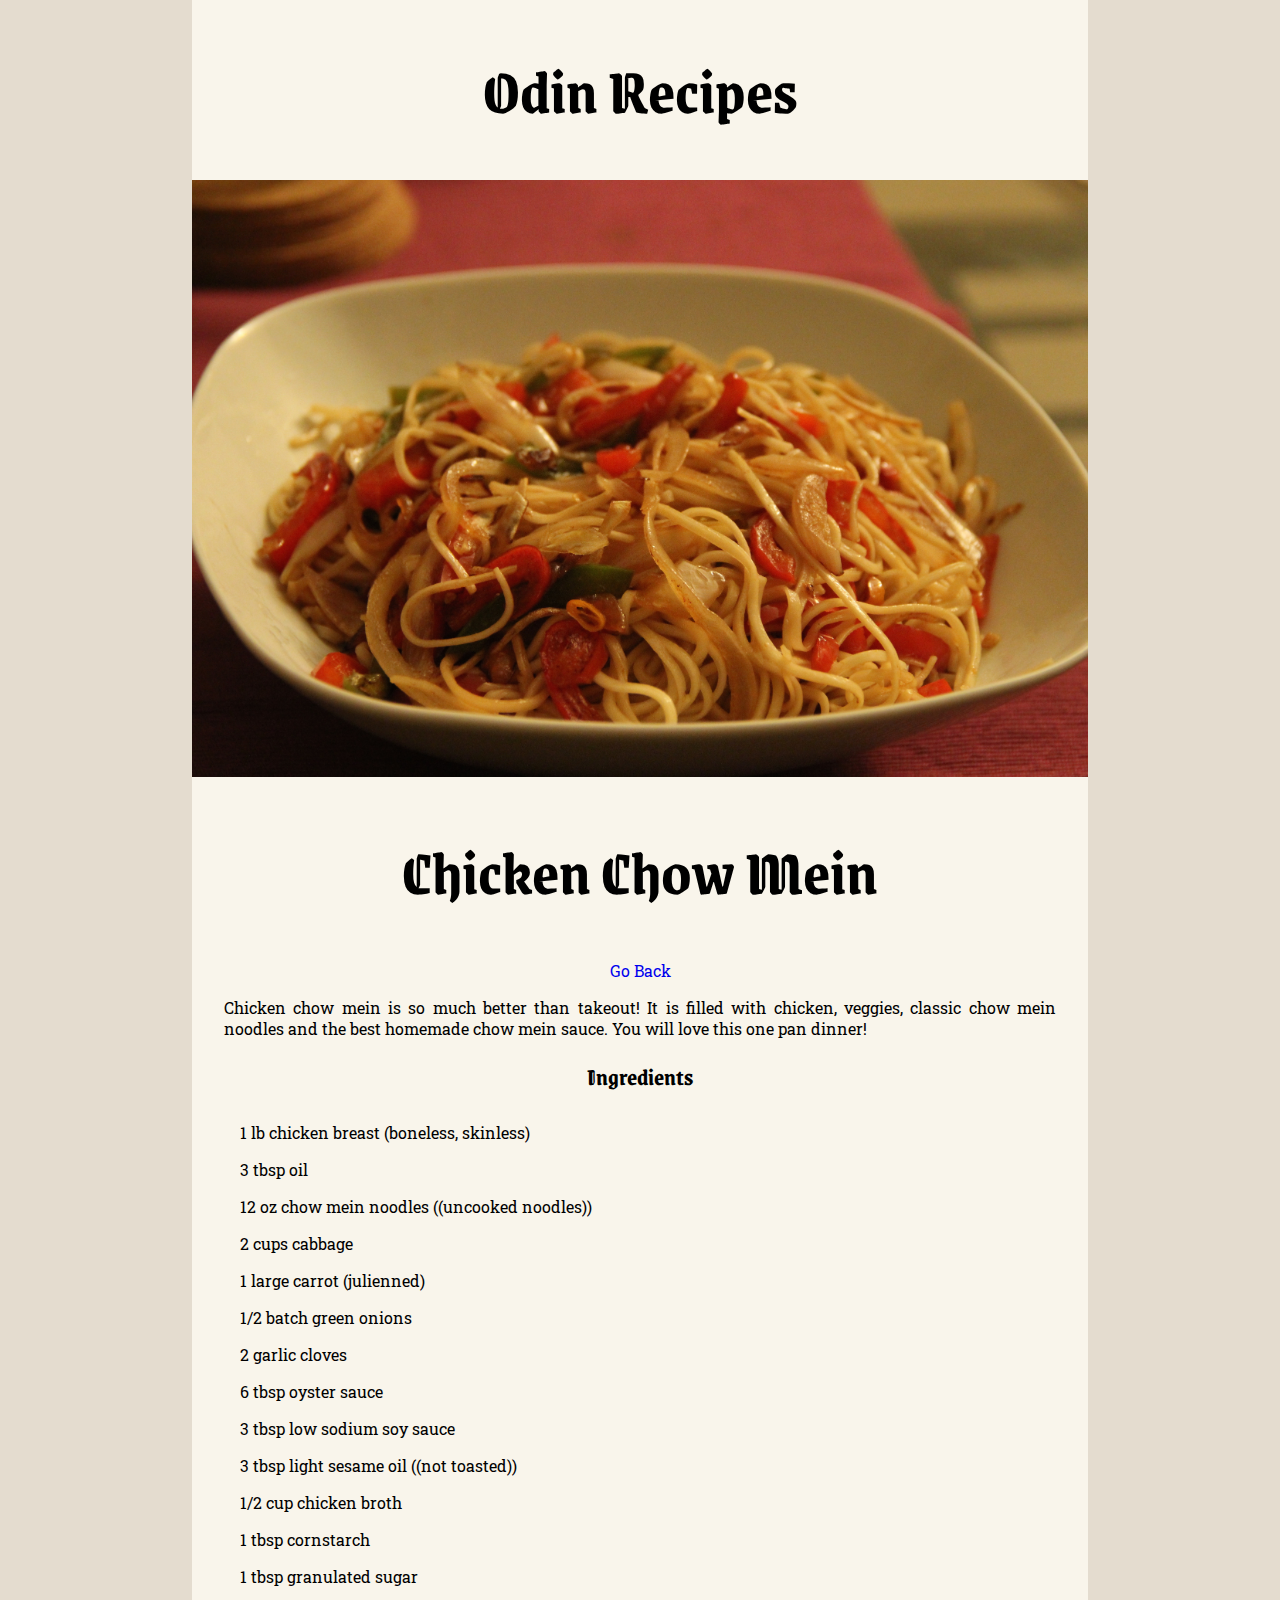
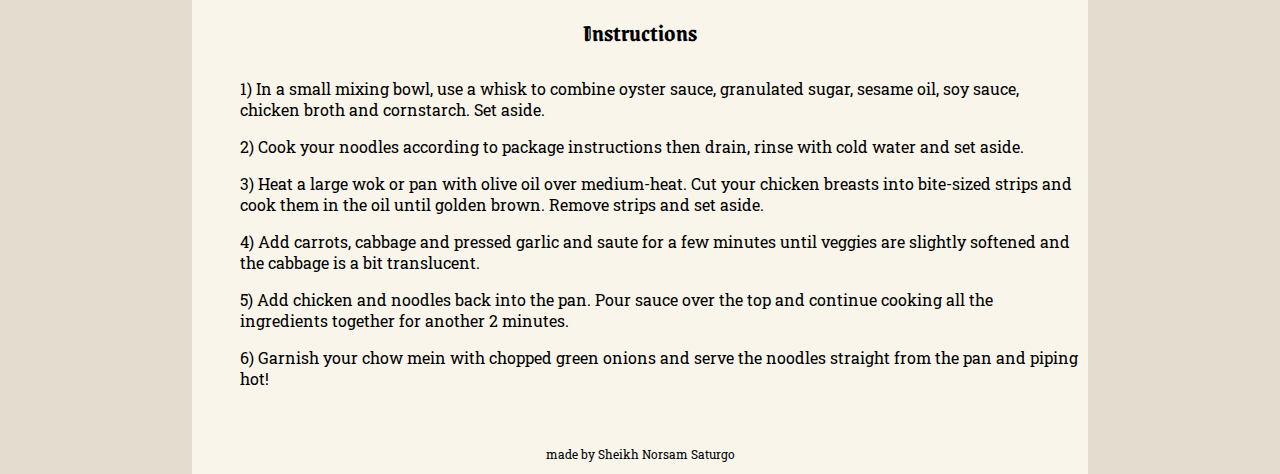
==== Recipes/chowmein.html @ ca0bdcdf "finalize" ====
<!DOCTYPE html>
<html lang="en">
<head>
    <meta charset="UTF-8">
    <meta name="viewport" content="width=device-width, initial-scale=1.0">
    <title>Chowmein</title>
    <link rel="stylesheet" href="/style.css">

    <link rel="preconnect" href="https://fonts.googleapis.com">
    <link rel="preconnect" href="https://fonts.gstatic.com" crossorigin>
    <link href="https://fonts.googleapis.com/css2?family=Grenze+Gotisch&family=Roboto+Slab&display=swap" rel="stylesheet">
</head>

<body>
    <div id="main-div">
        <h1>Odin Recipes</h1>
        <img src="/Images/chowmein.jpg" id="main-image">
        <span>
            <!-- menu name -->
            <h1>Chicken Chow Mein</h1> 
            <a href="/index.html" id="go-back">Go Back</a>

            <!-- description -->
            <p>Chicken chow mein is so much better than takeout! It is filled with chicken, veggies,
                classic chow mein noodles and the best homemade chow mein sauce.
                You will love this one pan dinner!
            </p>
            
            <!-- ingredients -->
            <h2>Ingredients</h2>
            <ul>
                <li>1 lb chicken breast (boneless, skinless)</li>
                <li>3 tbsp oil</li>
                <li>12 oz chow mein noodles ((uncooked noodles))</li>
                <li>2 cups cabbage</li>
                <li>1 large carrot (julienned)</li>
                <li>1/2 batch green onions</li>
                <li>2 garlic cloves</li>
                <li>6 tbsp oyster sauce</li>
                <li>3 tbsp low sodium soy sauce</li>
                <li>3 tbsp light sesame oil ((not toasted))</li>
                <li>1/2 cup chicken broth</li>
                <li>1 tbsp cornstarch</li>
                <li>1 tbsp granulated sugar</li>
            </ul>

            <h2>Instructions</h2>
            <ul>
                <li>1) In a small mixing bowl, use a whisk to combine oyster sauce, granulated sugar, sesame oil, soy sauce, chicken broth and cornstarch. Set aside.</li>
                <li>2) Cook your noodles according to package instructions then drain, rinse with cold water and set aside.</li>
                <li>3) Heat a large wok or pan with olive oil over medium-heat. Cut your chicken breasts into bite-sized strips and cook them in the oil until golden brown. Remove strips and set aside.</li>
                <li>4) Add carrots, cabbage and pressed garlic and saute for a few minutes until veggies are slightly softened and the cabbage is a bit translucent.</li>
                <li>5) Add chicken and noodles back into the pan. Pour sauce over the top and continue cooking all the ingredients together for another 2 minutes.</li>
                <li>6) Garnish your chow mein with chopped green onions and serve the noodles straight from the pan and piping hot!</li>
            </ul>
        </span>
    
        <br><p id="credit">made by Sheikh Norsam Saturgo</p>
    </div>
</body>
</html>
---- style.css ----
html, body {
    margin: 0;
    display: flex;
    background-color: #E4DCCF;
    text-align: center;

    font-family: 'Roboto Slab', serif;
}

#main-div {
    height: 100%;
    width: 70%;
    background-color: #F9F5EB;
    margin: 0 auto;
}

.icon{
    height: 1rem;
}

p {
    text-align: justify;
    padding: 2rem;
    padding-top: 0;
    padding-bottom: 0;
}

h1 {
    font-size: 4rem;
}
h1, h2 {font-family: 'Grenze Gotisch', cursive;}

a {
    text-decoration: none;
}

ul {
    list-style-type: none;
    text-align: left;
}

li {
    padding: 0.5rem;
}

img {
    width: 100%;
}

#credit {
    text-align: center;
    font-size: 12px;
}
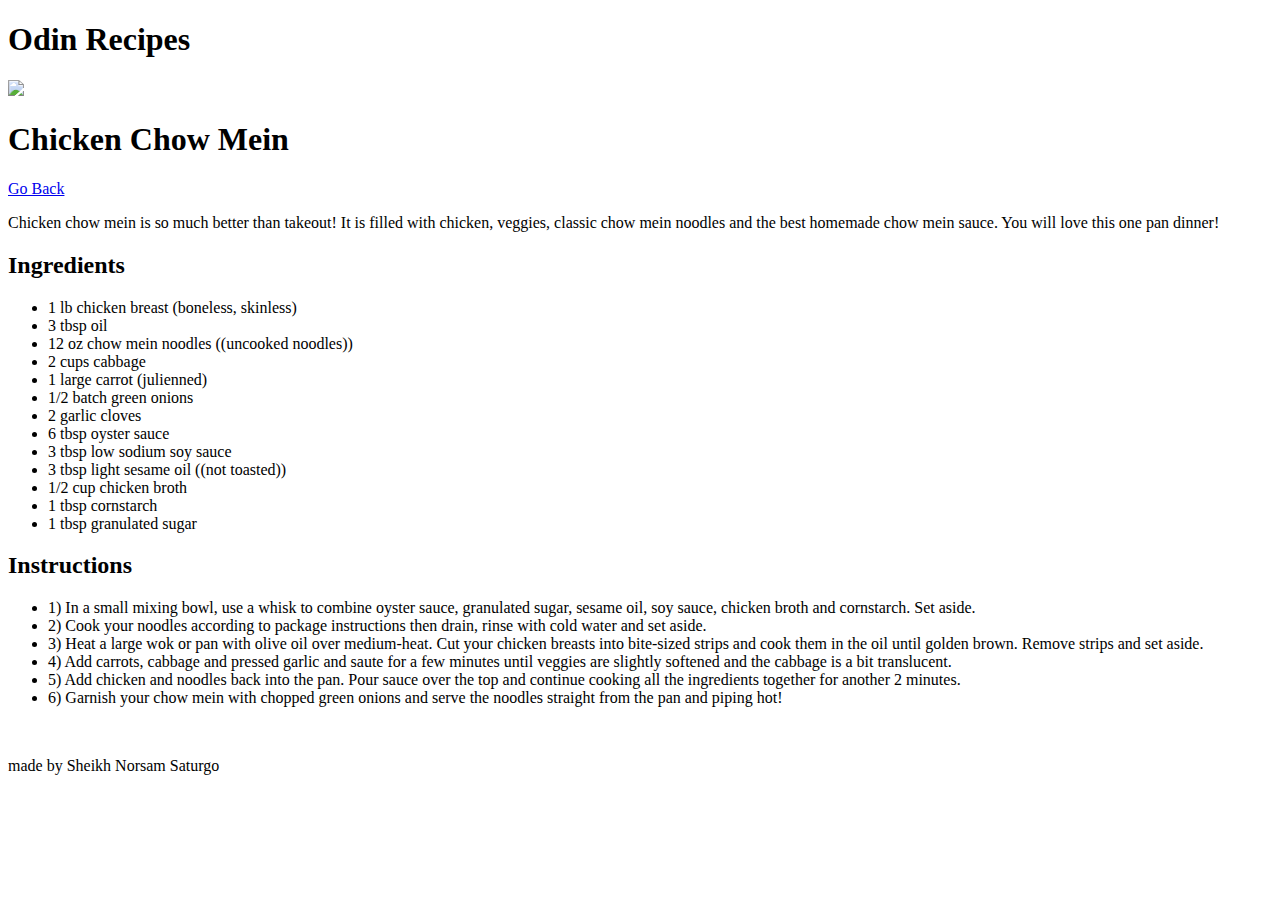
==== commit 0b7f1e4a: "live demo path fix" ====
--- a/Recipes/chowmein.html
+++ b/Recipes/chowmein.html
@@ -4,7 +4,7 @@
     <meta charset="UTF-8">
     <meta name="viewport" content="width=device-width, initial-scale=1.0">
     <title>Chowmein</title>
-    <link rel="stylesheet" href="/style.css">
+    <link rel="stylesheet" href="./style.css">
 
     <link rel="preconnect" href="https://fonts.googleapis.com">
     <link rel="preconnect" href="https://fonts.gstatic.com" crossorigin>
@@ -14,11 +14,11 @@
 <body>
     <div id="main-div">
         <h1>Odin Recipes</h1>
-        <img src="/Images/chowmein.jpg" id="main-image">
+        <img src="./Images/chowmein.jpg" id="main-image">
         <span>
             <!-- menu name -->
             <h1>Chicken Chow Mein</h1> 
-            <a href="/index.html" id="go-back">Go Back</a>
+            <a href="./index.html" id="go-back">Go Back</a>
 
             <!-- description -->
             <p>Chicken chow mein is so much better than takeout! It is filled with chicken, veggies,
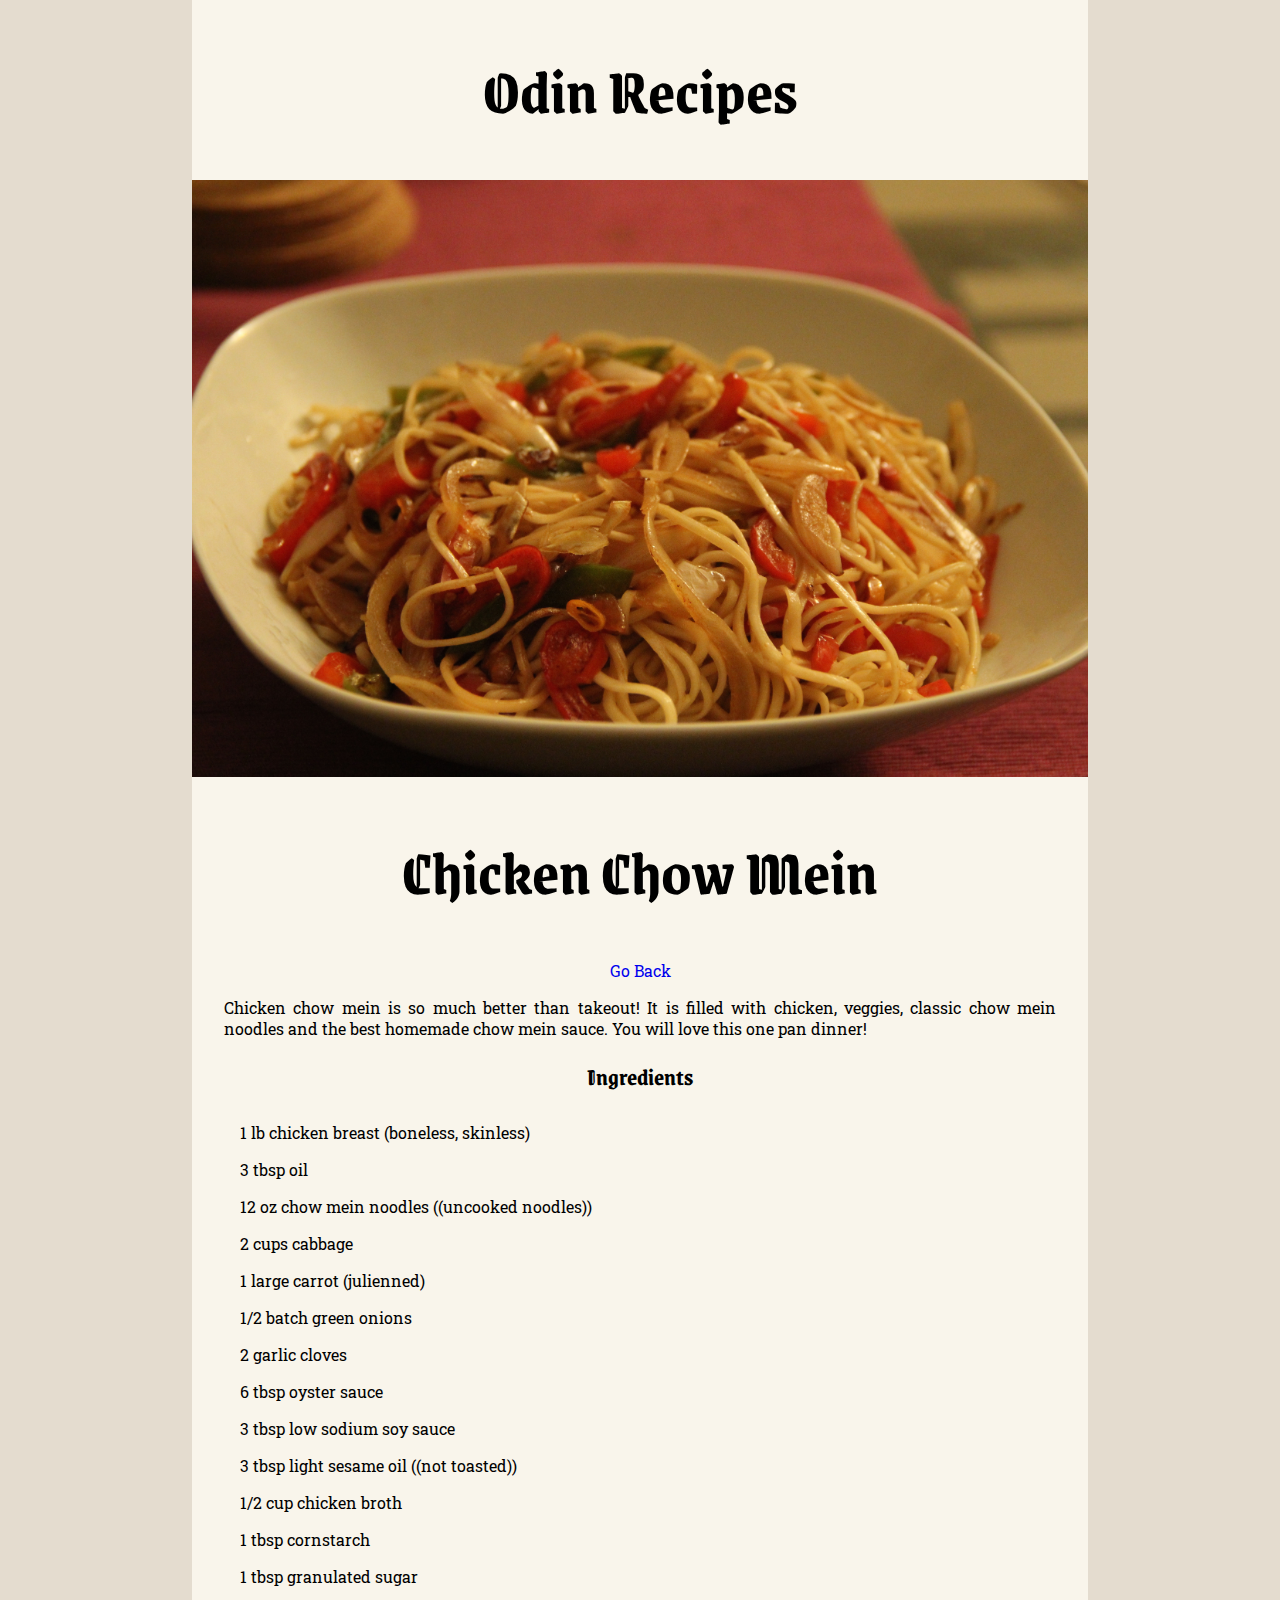
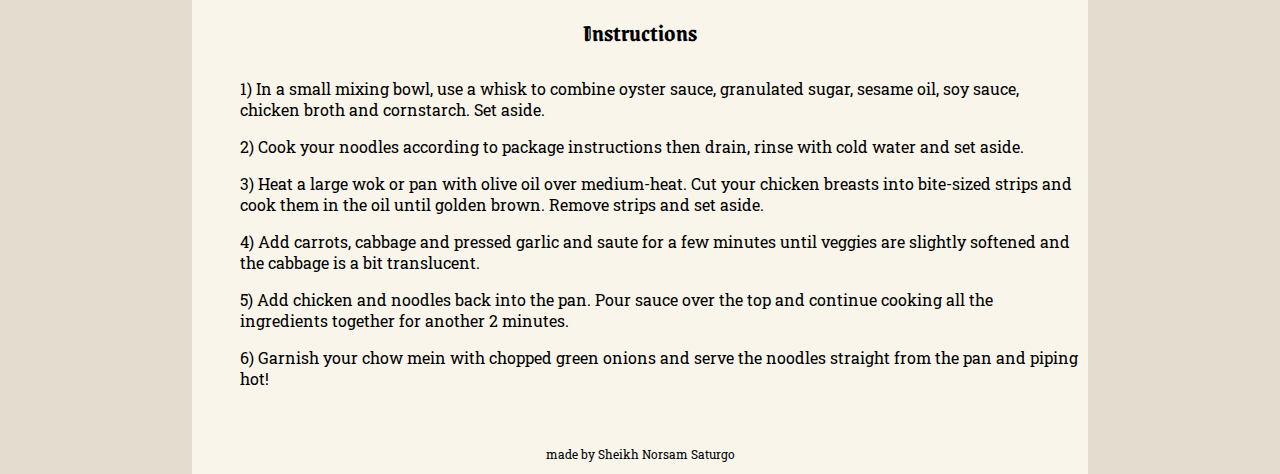
==== commit a565bfc7: "path fixes" ====
--- a/Recipes/chowmein.html
+++ b/Recipes/chowmein.html
@@ -4,7 +4,7 @@
     <meta charset="UTF-8">
     <meta name="viewport" content="width=device-width, initial-scale=1.0">
     <title>Chowmein</title>
-    <link rel="stylesheet" href="./style.css">
+    <link rel="stylesheet" href="/style.css">
 
     <link rel="preconnect" href="https://fonts.googleapis.com">
     <link rel="preconnect" href="https://fonts.gstatic.com" crossorigin>
@@ -14,11 +14,11 @@
 <body>
     <div id="main-div">
         <h1>Odin Recipes</h1>
-        <img src="./Images/chowmein.jpg" id="main-image">
+        <img src="/Images/chowmein.jpg" id="main-image">
         <span>
             <!-- menu name -->
             <h1>Chicken Chow Mein</h1> 
-            <a href="./index.html" id="go-back">Go Back</a>
+            <a href="/index.html" id="go-back">Go Back</a>
 
             <!-- description -->
             <p>Chicken chow mein is so much better than takeout! It is filled with chicken, veggies,
--- a/style.css
+++ b/style.css
@@ -0,0 +1,53 @@
+html, body {
+    margin: 0;
+    display: flex;
+    background-color: #E4DCCF;
+    text-align: center;
+
+    font-family: 'Roboto Slab', serif;
+}
+
+#main-div {
+    height: 100%;
+    width: 70%;
+    background-color: #F9F5EB;
+    margin: 0 auto;
+}
+
+.icon{
+    height: 1rem;
+}
+
+p {
+    text-align: justify;
+    padding: 2rem;
+    padding-top: 0;
+    padding-bottom: 0;
+}
+
+h1 {
+    font-size: 4rem;
+}
+h1, h2 {font-family: 'Grenze Gotisch', cursive;}
+
+a {
+    text-decoration: none;
+}
+
+ul {
+    list-style-type: none;
+    text-align: left;
+}
+
+li {
+    padding: 0.5rem;
+}
+
+img {
+    width: 100%;
+}
+
+#credit {
+    text-align: center;
+    font-size: 12px;
+}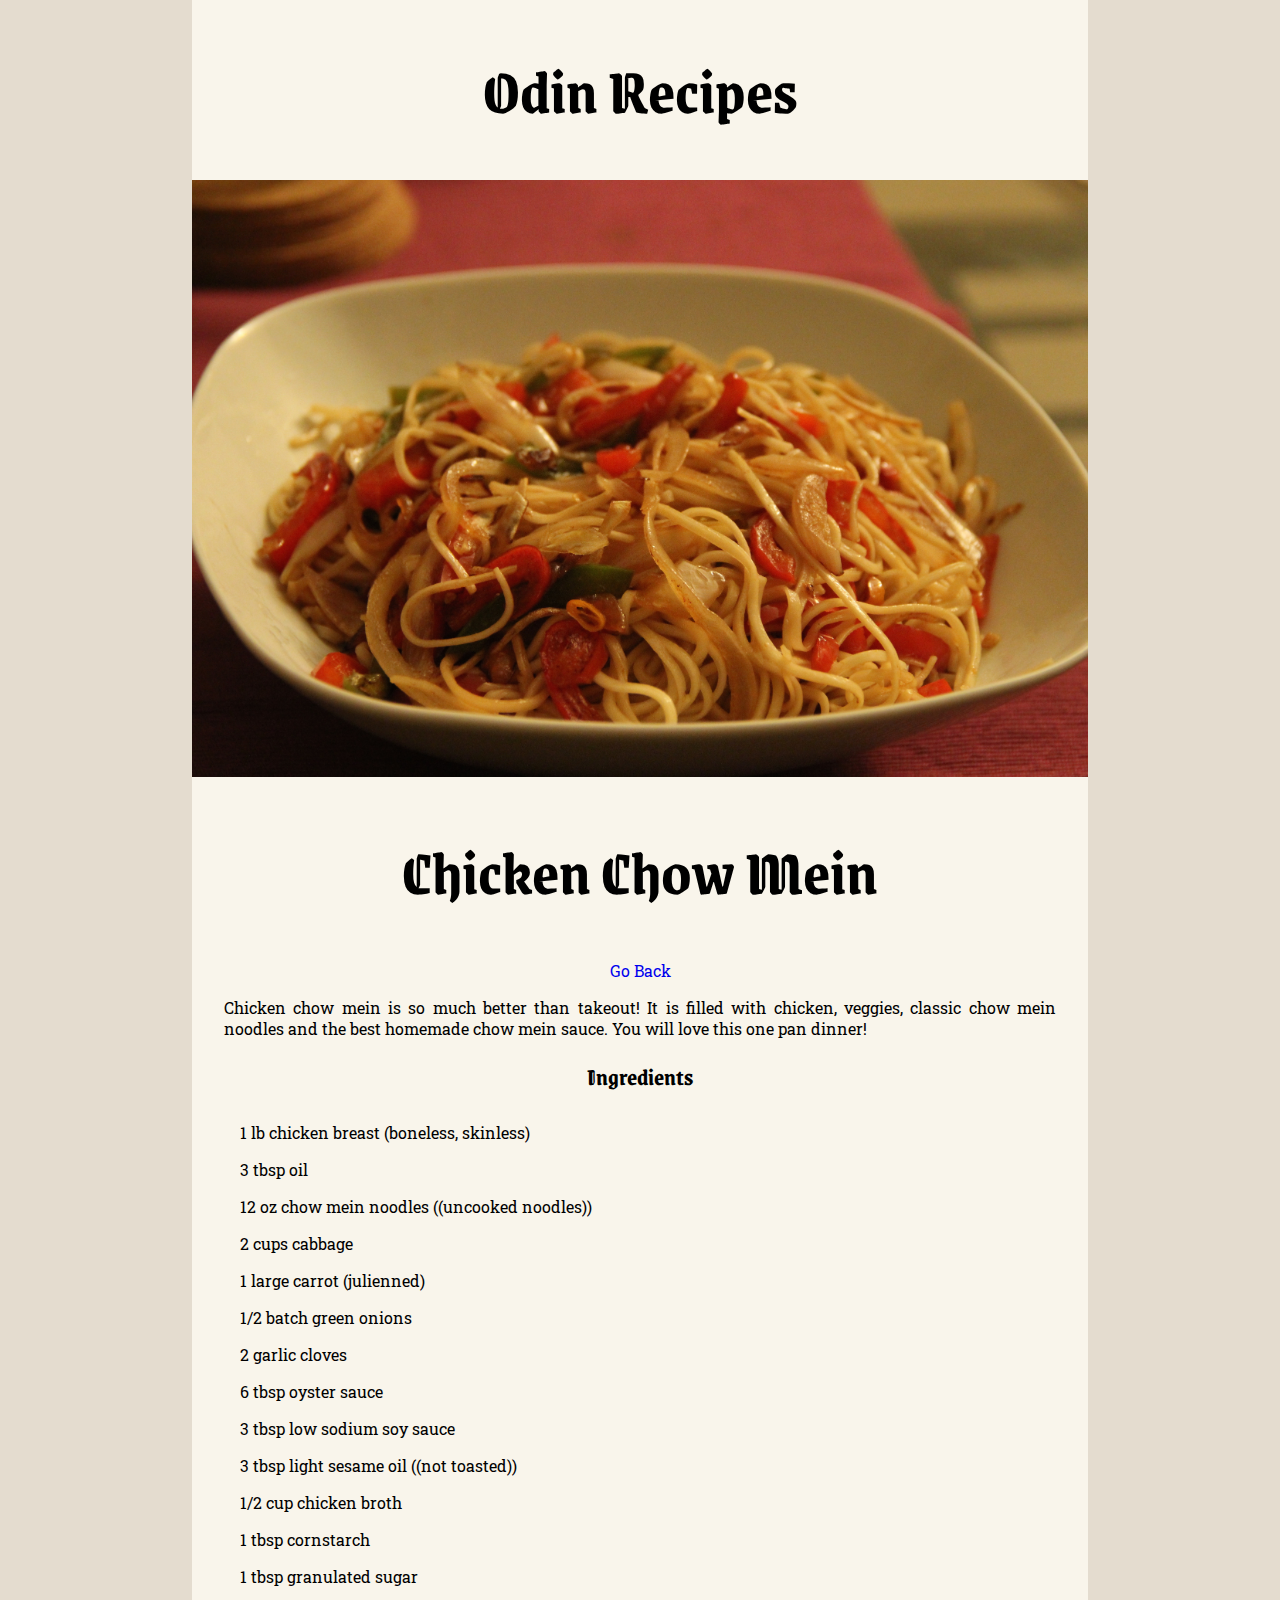
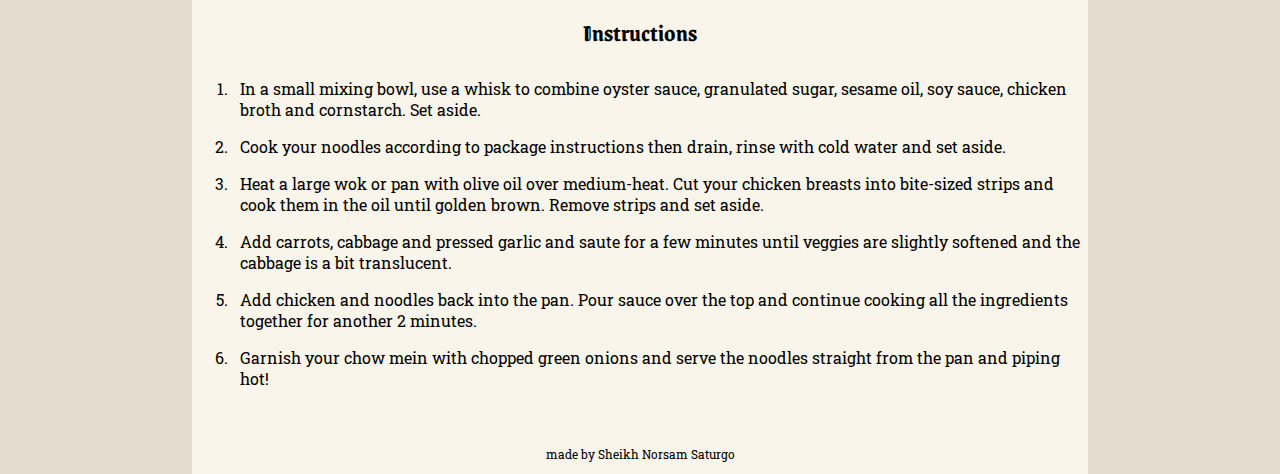
==== commit 76739e2f: "changed unordered list to ordered" ====
--- a/Recipes/chowmein.html
+++ b/Recipes/chowmein.html
@@ -4,7 +4,7 @@
     <meta charset="UTF-8">
     <meta name="viewport" content="width=device-width, initial-scale=1.0">
     <title>Chowmein</title>
-    <link rel="stylesheet" href="/style.css">
+    <link rel="stylesheet" href="../style.css">
 
     <link rel="preconnect" href="https://fonts.googleapis.com">
     <link rel="preconnect" href="https://fonts.gstatic.com" crossorigin>
@@ -14,11 +14,11 @@
 <body>
     <div id="main-div">
         <h1>Odin Recipes</h1>
-        <img src="/Images/chowmein.jpg" id="main-image">
+        <img src="../Images/chowmein.jpg" id="main-image">
         <span>
             <!-- menu name -->
             <h1>Chicken Chow Mein</h1> 
-            <a href="/index.html" id="go-back">Go Back</a>
+            <a href="../index.html" id="go-back">Go Back</a>
 
             <!-- description -->
             <p>Chicken chow mein is so much better than takeout! It is filled with chicken, veggies,
@@ -45,14 +45,14 @@
             </ul>
 
             <h2>Instructions</h2>
-            <ul>
-                <li>1) In a small mixing bowl, use a whisk to combine oyster sauce, granulated sugar, sesame oil, soy sauce, chicken broth and cornstarch. Set aside.</li>
-                <li>2) Cook your noodles according to package instructions then drain, rinse with cold water and set aside.</li>
-                <li>3) Heat a large wok or pan with olive oil over medium-heat. Cut your chicken breasts into bite-sized strips and cook them in the oil until golden brown. Remove strips and set aside.</li>
-                <li>4) Add carrots, cabbage and pressed garlic and saute for a few minutes until veggies are slightly softened and the cabbage is a bit translucent.</li>
-                <li>5) Add chicken and noodles back into the pan. Pour sauce over the top and continue cooking all the ingredients together for another 2 minutes.</li>
-                <li>6) Garnish your chow mein with chopped green onions and serve the noodles straight from the pan and piping hot!</li>
-            </ul>
+            <ol>
+                <li>In a small mixing bowl, use a whisk to combine oyster sauce, granulated sugar, sesame oil, soy sauce, chicken broth and cornstarch. Set aside.</li>
+                <li>Cook your noodles according to package instructions then drain, rinse with cold water and set aside.</li>
+                <li>Heat a large wok or pan with olive oil over medium-heat. Cut your chicken breasts into bite-sized strips and cook them in the oil until golden brown. Remove strips and set aside.</li>
+                <li>Add carrots, cabbage and pressed garlic and saute for a few minutes until veggies are slightly softened and the cabbage is a bit translucent.</li>
+                <li>Add chicken and noodles back into the pan. Pour sauce over the top and continue cooking all the ingredients together for another 2 minutes.</li>
+                <li>Garnish your chow mein with chopped green onions and serve the noodles straight from the pan and piping hot!</li>
+            </ol>
         </span>
     
         <br><p id="credit">made by Sheikh Norsam Saturgo</p>
--- a/style.css
+++ b/style.css
@@ -39,6 +39,10 @@
     text-align: left;
 }
 
+ol {
+    text-align: left;
+}
+
 li {
     padding: 0.5rem;
 }
